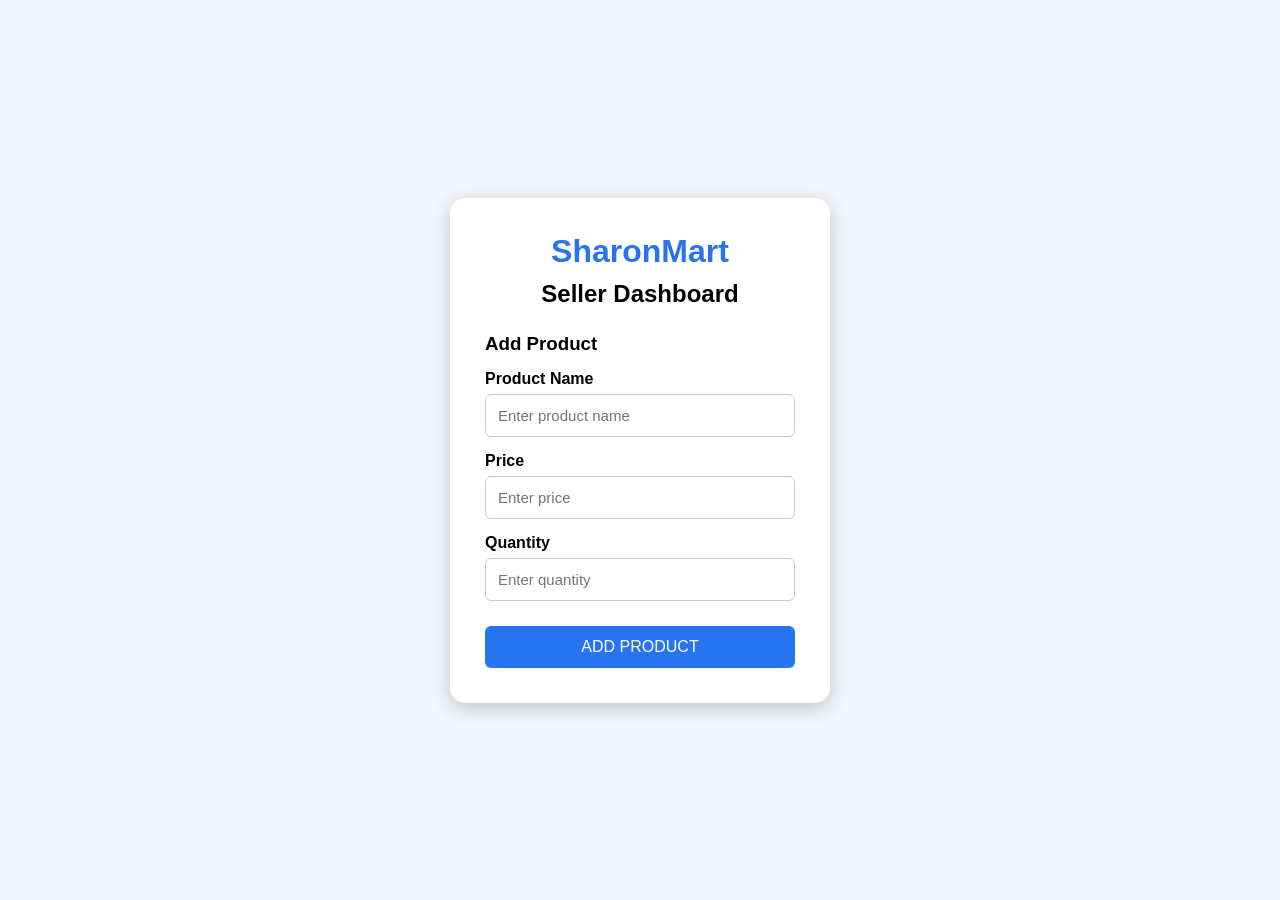
==== seller.html @ 620d5cc9 "Initial SharonMart project" ====
<!DOCTYPE html>
<html lang="en">

<head>

    <meta charset="UTF-8">

    <meta name="viewport"
          content="width=device-width, initial-scale=1.0">

    <title>Seller Dashboard</title>

    <link rel="stylesheet" href="style.css">

</head>

<body>

    <div class="login-box">

        <h1>SharonMart</h1>

        <h2>Seller Dashboard</h2>

        <h3>Add Product</h3>

        <label>Product Name</label>

        <input type="text"
               id="productName"
               placeholder="Enter product name">

        <label>Price</label>

        <input type="number"
               id="productPrice"
               placeholder="Enter price">

        <label>Quantity</label>

        <input type="number"
               id="productQuantity"
               placeholder="Enter quantity">

        <button onclick="addProduct()">
            ADD PRODUCT
        </button>

        <p id="result"></p>

    </div>

    <script>

        function addProduct() {

            let name =
                document.getElementById("productName").value;

            let price =
                document.getElementById("productPrice").value;

            let quantity =
                document.getElementById("productQuantity").value;

            if (name === "" || price === "" || quantity === "") {

                document.getElementById("result").innerText =
                    "Please fill all details.";

                return;
            }

            document.getElementById("result").innerText =
                "Product Added Successfully! " +
                name + " - ₹" + price +
                " - Quantity: " + quantity;
        }

    </script>

</body>

</html>
---- style.css ----
* {
    margin: 0;
    padding: 0;
    box-sizing: border-box;
}

body {
    font-family: Arial, sans-serif;
    background: #f2f5f9;

    min-height: 100vh;

    display: flex;
    justify-content: center;
    align-items: center;
}

.login-box {
    width: 380px;

    background: white;

    padding: 35px;

    border-radius: 15px;

    box-shadow: 0 5px 20px rgba(0,0,0,0.2);
}

h1 {
    text-align: center;
    color: #2874f0;

    margin-bottom: 10px;
}

h2 {
    text-align: center;

    margin-bottom: 25px;
}

label {
    display: block;

    margin-top: 15px;
    margin-bottom: 6px;

    font-weight: bold;
}

input,
select {
    width: 100%;

    padding: 12px;

    border: 1px solid #ccc;

    border-radius: 6px;

    font-size: 15px;
}

button {
    width: 100%;

    margin-top: 25px;

    padding: 12px;

    border: none;

    border-radius: 6px;

    background: #2874f0;

    color: white;

    font-size: 16px;

    cursor: pointer;
}

button:hover {
    background: #1255c5;
}

#message {
    text-align: center;

    color: red;

    margin-top: 15px;
}
/* Product Page */

.products-page {
    display: block;
    background: #f2f5f9;
}

.navbar {
    width: 100%;
    padding: 15px 30px;

    background: white;

    display: flex;
    align-items: center;
    gap: 25px;

    box-shadow: 0 2px 8px rgba(0, 0, 0, 0.15);
}

.navbar h1 {
    color: #2874f0;
    margin: 0;
}

.search {
    flex: 1;

    padding: 12px;

    border: 1px solid #ccc;
    border-radius: 6px;

    font-size: 15px;
}

.navbar .cart-button {
    width: auto;
    margin: 0;
}

.container {
    width: 90%;
    margin: 30px auto;
}

.container h2 {
    text-align: left;
    margin-bottom: 5px;
}

.container > p {
    color: #666;
    margin-bottom: 25px;
}

.products {
    display: grid;

    grid-template-columns:
        repeat(auto-fit, minmax(250px, 1fr));

    gap: 25px;
}

.product-card {
    background: white;

    padding: 18px;

    border-radius: 10px;

    box-shadow: 0 3px 12px rgba(0, 0, 0, 0.15);
}

.product-card img {
    width: 100%;
    height: 220px;

    object-fit: cover;

    border-radius: 8px;
}

.product-card h3 {
    margin-top: 15px;
    margin-bottom: 8px;
}

.description {
    color: #666;
    line-height: 1.5;
}

.rating {
    margin-top: 10px;
}

.price {
    font-size: 20px;
    font-weight: bold;
    margin-top: 10px;
}

.add-cart {
    width: 100%;

    margin-top: 12px;

    background: #ff9f00;
}

.add-cart:hover {
    background: #e68a00;
}
.password-info {
    font-size: 12px;
    color: #666;
    margin-top: 8px;
    line-height: 1.4;
}

#message {
    color: red;
    text-align: center;
    margin-top: 12px;
}

a {
    color: #2874f0;
    text-decoration: none;
    font-weight: bold;
}
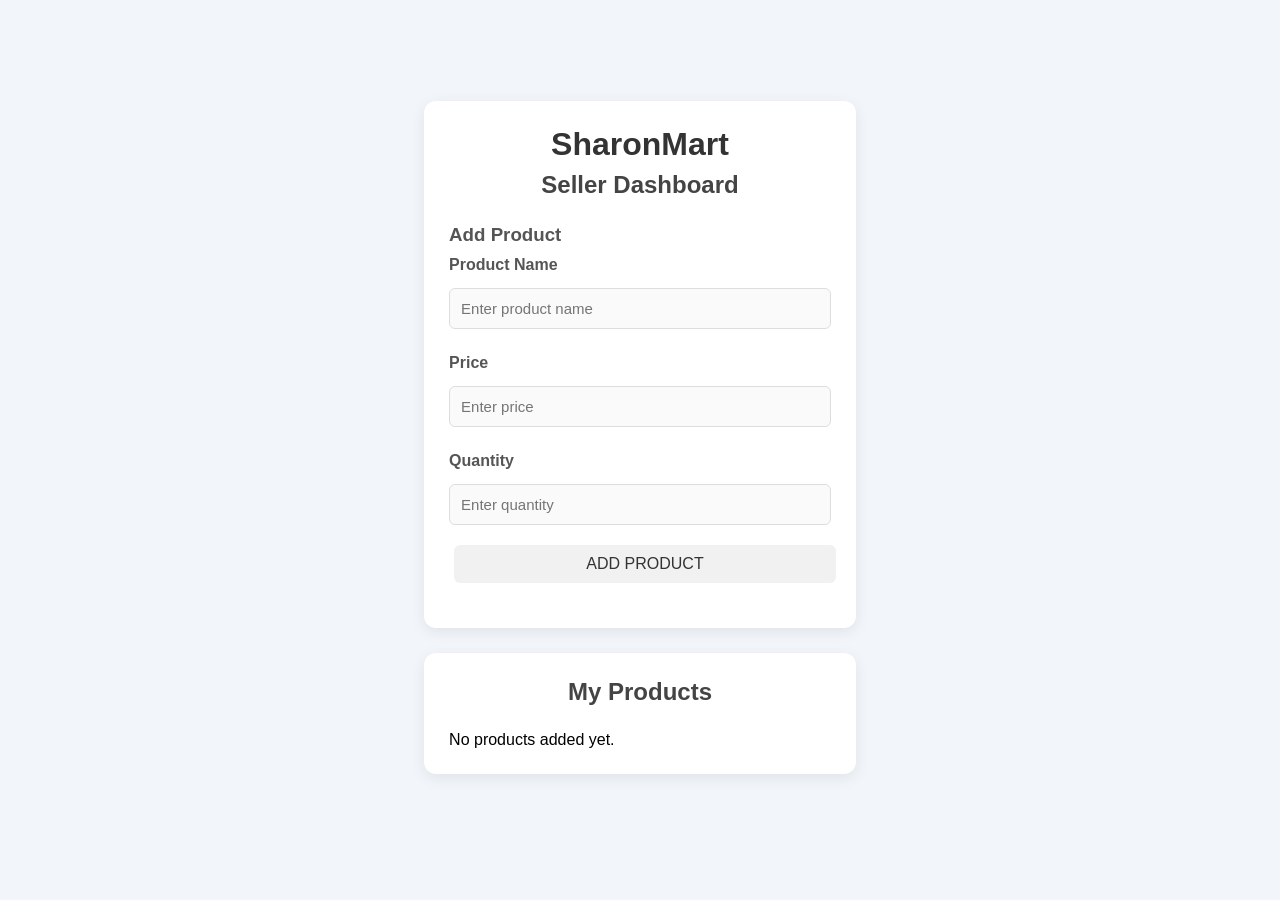
==== commit c82da720: "Add admin orders and update products seller" ====
--- a/seller.html
+++ b/seller.html
@@ -12,50 +12,191 @@
 
     <link rel="stylesheet" href="style.css">
 
+    <style>
+
+        .seller-container {
+            max-width: 900px;
+            margin: 40px auto;
+            padding: 20px;
+        }
+
+        .seller-box {
+            background: #ffffff;
+            padding: 25px;
+            border-radius: 12px;
+            margin-bottom: 25px;
+            box-shadow: 0 4px 15px rgba(0, 0, 0, 0.08);
+        }
+
+        .seller-box h1 {
+            color: #333333;
+            margin-bottom: 8px;
+        }
+
+        .seller-box h2 {
+            color: #444444;
+        }
+
+        .seller-box h3 {
+            color: #555555;
+        }
+
+        .seller-box label {
+            display: block;
+            margin-top: 10px;
+            color: #555555;
+        }
+
+        .seller-box input {
+            width: 100%;
+            padding: 11px;
+            margin: 8px 0 15px;
+            box-sizing: border-box;
+            border: 1px solid #dddddd;
+            border-radius: 6px;
+            background: #fafafa;
+        }
+
+        .seller-box input:focus {
+            outline: none;
+            border-color: #bbbbbb;
+        }
+
+        .seller-box button {
+            padding: 10px 18px;
+            margin: 5px;
+            cursor: pointer;
+            border: none;
+            border-radius: 6px;
+            background: #f1f1f1;
+            color: #333333;
+        }
+
+        .seller-box button:hover {
+            background: #e5e5e5;
+        }
+
+        .product-table {
+            width: 100%;
+            border-collapse: collapse;
+            margin-top: 15px;
+        }
+
+        .product-table th,
+        .product-table td {
+            border: 1px solid #e5e5e5;
+            padding: 12px;
+            text-align: center;
+        }
+
+        .product-table th {
+            background: #f7f7f7;
+            color: #444444;
+        }
+
+        .product-table td {
+            background: #ffffff;
+        }
+
+        #result {
+            font-weight: bold;
+            color: #555555;
+            margin-top: 15px;
+        }
+
+    </style>
+
 </head>
 
 <body>
 
-    <div class="login-box">
-
-        <h1>SharonMart</h1>
-
-        <h2>Seller Dashboard</h2>
-
-        <h3>Add Product</h3>
-
-        <label>Product Name</label>
-
-        <input type="text"
-               id="productName"
-               placeholder="Enter product name">
-
-        <label>Price</label>
-
-        <input type="number"
-               id="productPrice"
-               placeholder="Enter price">
-
-        <label>Quantity</label>
-
-        <input type="number"
-               id="productQuantity"
-               placeholder="Enter quantity">
-
-        <button onclick="addProduct()">
-            ADD PRODUCT
-        </button>
-
-        <p id="result"></p>
+    <div class="seller-container">
+
+        <div class="seller-box">
+
+            <h1>SharonMart</h1>
+
+            <h2>Seller Dashboard</h2>
+
+            <h3 id="formTitle">Add Product</h3>
+
+            <label>Product Name</label>
+
+            <input
+                type="text"
+                id="productName"
+                placeholder="Enter product name"
+            >
+
+            <label>Price</label>
+
+            <input
+                type="number"
+                id="productPrice"
+                placeholder="Enter price"
+            >
+
+            <label>Quantity</label>
+
+            <input
+                type="number"
+                id="productQuantity"
+                placeholder="Enter quantity"
+            >
+
+            <button
+                onclick="saveProduct()"
+                id="saveButton"
+            >
+                ADD PRODUCT
+            </button>
+
+            <button
+                onclick="cancelEdit()"
+                id="cancelButton"
+                style="display:none;"
+            >
+                CANCEL
+            </button>
+
+            <p id="result"></p>
+
+        </div>
+
+
+        <div class="seller-box">
+
+            <h2>My Products</h2>
+
+            <div id="productTable"></div>
+
+        </div>
 
     </div>
 
+
     <script>
 
-        function addProduct() {
+        let products =
+            JSON.parse(localStorage.getItem("sellerProducts")) || [];
+
+        let editIndex = -1;
+
+
+        function saveProducts() {
+
+            localStorage.setItem(
+                "sellerProducts",
+                JSON.stringify(products)
+            );
+
+        }
+
+
+        function saveProduct() {
 
             let name =
-                document.getElementById("productName").value;
+                document.getElementById("productName").value.trim();
 
             let price =
                 document.getElementById("productPrice").value;
@@ -63,19 +204,247 @@
             let quantity =
                 document.getElementById("productQuantity").value;
 
+
             if (name === "" || price === "" || quantity === "") {
 
                 document.getElementById("result").innerText =
                     "Please fill all details.";
 
                 return;
+
             }
 
+
+            if (Number(price) <= 0 || Number(quantity) <= 0) {
+
+                document.getElementById("result").innerText =
+                    "Price and quantity must be greater than 0.";
+
+                return;
+
+            }
+
+
+            if (editIndex === -1) {
+
+                products.push({
+
+                    name: name,
+
+                    price: Number(price),
+
+                    quantity: Number(quantity)
+
+                });
+
+                document.getElementById("result").innerText =
+                    "Product Added Successfully!";
+
+            } else {
+
+                products[editIndex] = {
+
+                    name: name,
+
+                    price: Number(price),
+
+                    quantity: Number(quantity)
+
+                };
+
+                document.getElementById("result").innerText =
+                    "Product Updated Successfully!";
+
+                editIndex = -1;
+
+                document.getElementById("formTitle").innerText =
+                    "Add Product";
+
+                document.getElementById("saveButton").innerText =
+                    "ADD PRODUCT";
+
+                document.getElementById("cancelButton").style.display =
+                    "none";
+
+            }
+
+
+            saveProducts();
+
+            clearForm();
+
+            displayProducts();
+
+        }
+
+
+        function displayProducts() {
+
+            let table =
+                document.getElementById("productTable");
+
+
+            if (products.length === 0) {
+
+                table.innerHTML =
+                    "<p>No products added yet.</p>";
+
+                return;
+
+            }
+
+
+            let html = `
+
+                <table class="product-table">
+
+                    <tr>
+
+                        <th>Product Name</th>
+
+                        <th>Price</th>
+
+                        <th>Quantity</th>
+
+                        <th>Actions</th>
+
+                    </tr>
+
+            `;
+
+
+            products.forEach(function(product, index) {
+
+                html += `
+
+                    <tr>
+
+                        <td>${product.name}</td>
+
+                        <td>₹${product.price}</td>
+
+                        <td>${product.quantity}</td>
+
+                        <td>
+
+                            <button
+                                onclick="editProduct(${index})"
+                            >
+                                Edit
+                            </button>
+
+                            <button
+                                onclick="deleteProduct(${index})"
+                            >
+                                Delete
+                            </button>
+
+                        </td>
+
+                    </tr>
+
+                `;
+
+            });
+
+
+            html += "</table>";
+
+            table.innerHTML = html;
+
+        }
+
+
+        function editProduct(index) {
+
+            let product = products[index];
+
+
+            document.getElementById("productName").value =
+                product.name;
+
+            document.getElementById("productPrice").value =
+                product.price;
+
+            document.getElementById("productQuantity").value =
+                product.quantity;
+
+
+            editIndex = index;
+
+
+            document.getElementById("formTitle").innerText =
+                "Edit Product";
+
+            document.getElementById("saveButton").innerText =
+                "UPDATE PRODUCT";
+
+            document.getElementById("cancelButton").style.display =
+                "inline-block";
+
+            document.getElementById("result").innerText = "";
+
+        }
+
+
+        function deleteProduct(index) {
+
+            let confirmDelete =
+                confirm("Are you sure you want to delete this product?");
+
+
+            if (!confirmDelete) {
+
+                return;
+
+            }
+
+
+            products.splice(index, 1);
+
+            saveProducts();
+
+            displayProducts();
+
             document.getElementById("result").innerText =
-                "Product Added Successfully! " +
-                name + " - ₹" + price +
-                " - Quantity: " + quantity;
-        }
+                "Product Deleted Successfully!";
+
+        }
+
+
+        function cancelEdit() {
+
+            editIndex = -1;
+
+            clearForm();
+
+
+            document.getElementById("formTitle").innerText =
+                "Add Product";
+
+            document.getElementById("saveButton").innerText =
+                "ADD PRODUCT";
+
+            document.getElementById("cancelButton").style.display =
+                "none";
+
+            document.getElementById("result").innerText = "";
+
+        }
+
+
+        function clearForm() {
+
+            document.getElementById("productName").value = "";
+
+            document.getElementById("productPrice").value = "";
+
+            document.getElementById("productQuantity").value = "";
+
+        }
+
+
+        displayProducts();
 
     </script>
 
